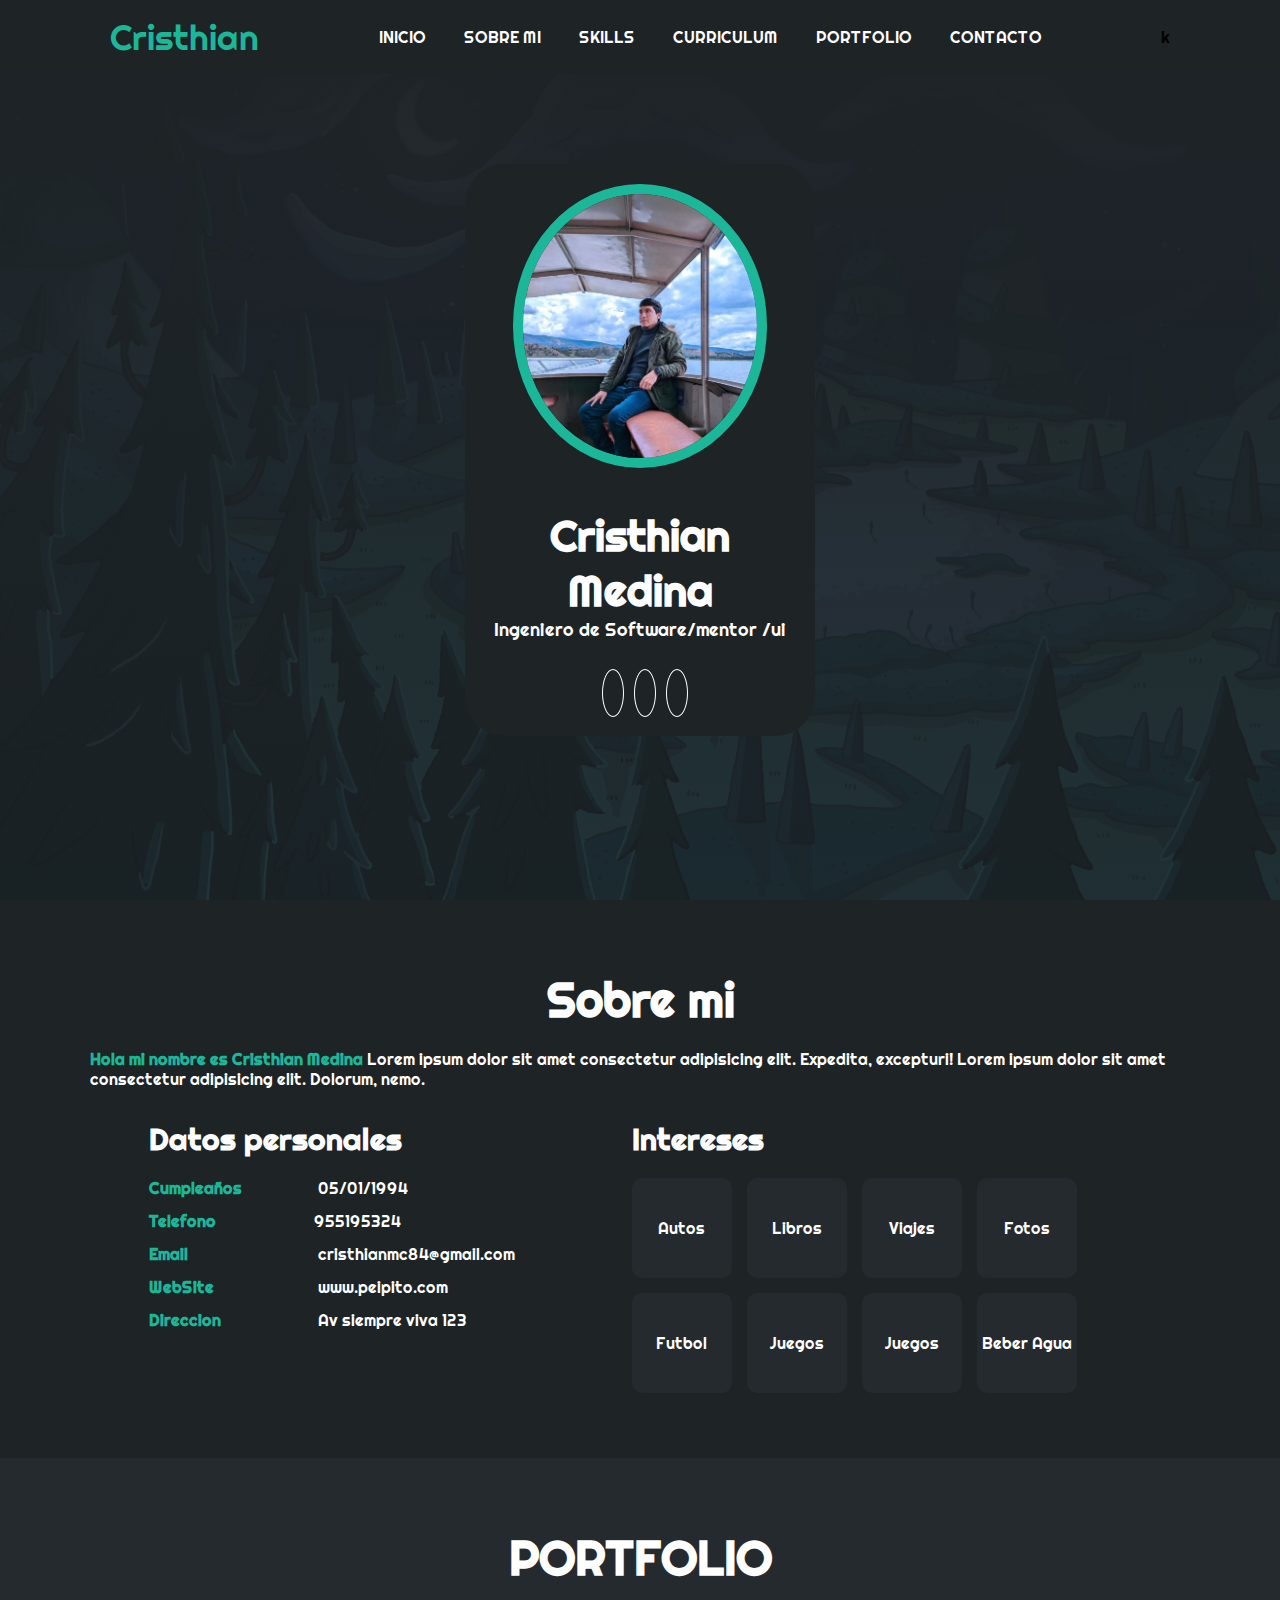
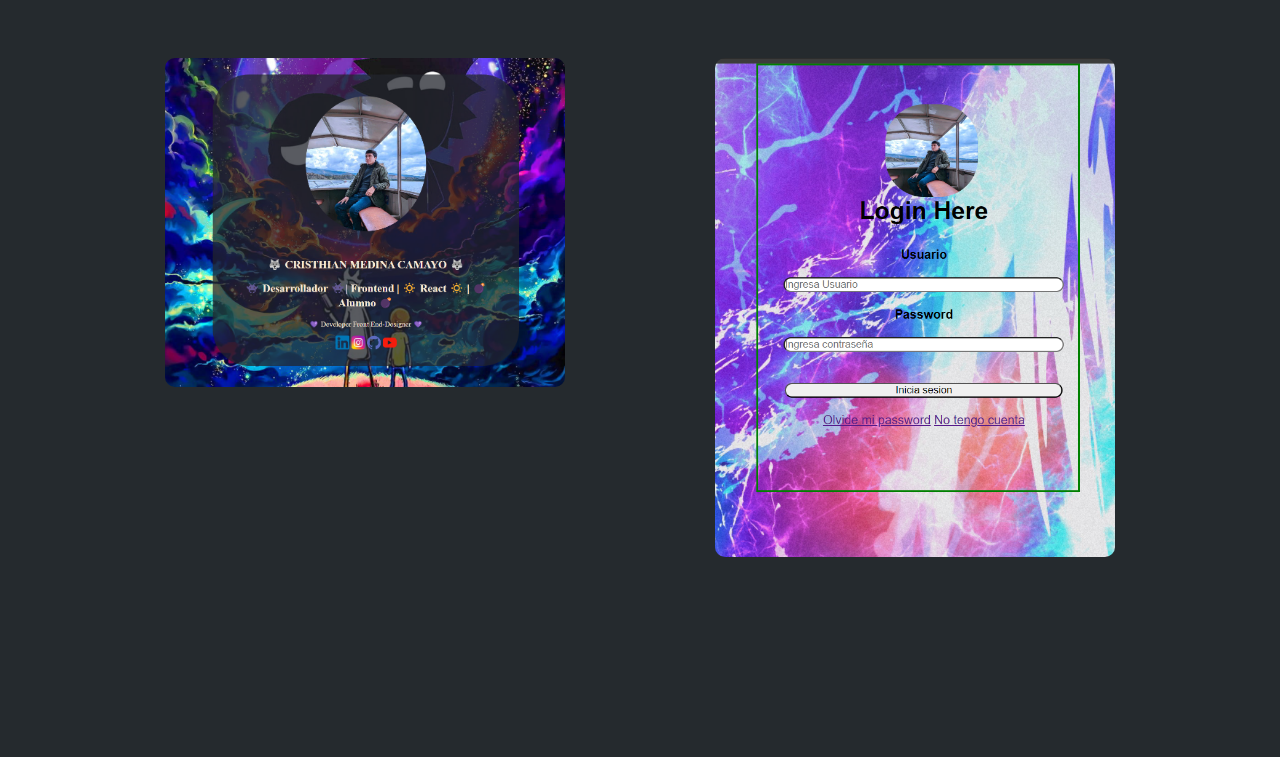
==== index.html @ 6ff674ab "new" ====
<!DOCTYPE html>
<html lang="en">
  <head>
    <meta charset="UTF-8" />
    <meta name="viewport" content="width=device-width, initial-scale=1.0" />
    <link
      rel="stylesheet"
      href="https://cdnjs.cloudflare.com/ajax/libs/font-awesome/6.1.2/css/all.min.css"
      integrity="sha512-1sCRPdkRXhBV2PBLUdRb4tMg1w2YPf37qatUFeS7zlBy7jJI8Lf4VHwWfZZfpXtYSLy85pkm9GaYVYMfw5BC1A=="
      crossorigin="anonymous"
      referrerpolicy="no-referrer"
    />
    <link rel="stylesheet" href="./potafolio.css" />
    <title>PORTAFOLIO G24</title>
  </head>
  <body>
    <!-- MENU ENCABEZADOO -->
    <div class="contenedor-header">
      <header>
        <div class="logo">
          <a href="">Cristhian</a>
        </div>
        <nav class="nav">
          <ul>
            <li><a href="">INICIO</a></li>
            <li><a href="">SOBRE MI</a></li>
            <li><a href="">SKILLS</a></li>
            <li><a href="">CURRICULUM</a></li>
            <li><a href="">PORTFOLIO</a></li>
            <li><a href="">CONTACTO</a></li>
          </ul>
        </nav>
        k
      </header>
    </div>
    <!-- seccion inicial HERO -->
    <section class="inicio">
      <div class="contenido-banner">
        <div class="contenedor-img">
          <img
            src="./imagenes/mi foto.jpg"
            alt="me"
          />
        </div>
        <h1>Cristhian Medina</h1>
        <h2>Ingeniero de Software/mentor /ui</h2>
        <div class="redes">
          <a href=""><i class="fa fa-brands fa-facebook"></i></a>
          <a href=""><i class="fa fa-brands fa-twitter"></i></a>
          <a href=""><i class="fa fa-brands fa-skype"></i></a>
        </div>
      </div>
    </section>
<!--  SOBRE MI -->
<section  class="sobre-mi">
  <div class="contenido-seccion">
    <h2>Sobre mi</h2>
    <p>
      <span>Hola mi nombre es Cristhian Medina</span> Lorem ipsum dolor
      sit amet consectetur adipisicing elit. Expedita, excepturi! Lorem
      ipsum dolor sit amet consectetur adipisicing elit. Dolorum, nemo.
    </p>
    <div class="fila">
      <div class="col">
        <h3 id="sobremi">Datos personales</h3>
        <ul>
          <li><strong>Cumpleaños</strong> 05/01/1994</li>
          <li><strong>Telefono</strong>955195324</li>
          <li><strong>Email</strong> cristhianmc84@gmail.com</li>
          <li><strong>WebSite</strong> www.peipito.com</li>
          <li><strong>Direccion</strong> Av siempre viva 123</li>
        </ul>
      </div>
      <div class="col">
        <h3>Intereses</h3>
       <div class="contenedor-intereses">
        <div class="interes">
          <i class="fa-solid fa-car"></i>
          <span>Autos</span>
        </div>
        <div class="interes">
            <i class="fa-solid fa-book"></i>
            <span>Libros</span>
          </div>
          <div class="interes">
            <i class="fa-solid fa-plane"></i>
            <span>Viajes</span>
          </div>
          <div class="interes">
            <i class="fa-solid fa-camera"></i>
            <span>Fotos</span>
          </div>
          <div class="interes">
            <i class="fa-solid fa-futbol"></i>
            <span>Futbol</span>
          </div>
          <div class="interes">
              <i class="fa-solid fa-gamepad"></i>
              <span>Juegos</span>
            </div>
            <div class="interes">
              <i class="fa-solid fa-plane"></i>
              <span>Juegos</span>
            </div>
            <div class="interes">
              <i class="fa-solid fa-beer"></i>
              <span>Beber Agua</span>
            </div>

       </div>
      </div>
    </div>
  </div>
</section>
<section id="portafolio" class="portafolio">
  <div class="contenido-seccion">
    <h2>PORTFOLIO</h2>
    <div class="galeria">
      <div class="proyecto">
        <img src="./imagenes/primerapractica.png" alt="" />
        <div class="overlay">
          <a target="_blank" href="https://tarjetacristhian.vercel.app/"
            ><h3>Cartilla</h3>
            <p>HTML-CSS</p></a
          >
        </div>
      </div>
      <div class="proyecto">
        <img src="./imagenes/tarea2.png" alt="" />
        <div class="overlay">
          <a target="_blank" href="https://tareados-f5yhe4s6o-cristhians-projects-1e40cb5e.vercel.app/"
            ><h3>Cartilla</h3>
            <p>HTML-CSS</p></a
          >
        </div>
      </div>
      <div class="proyecto">
        <img src="./imagenes/p1.png" alt="" />
        <div class="overlay">
          <a target="_blank" href="https://tarjeta-theta.vercel.app/"
            ><h3>Cartilla</h3>
            <p>HTML-CSS</p></a
          >
        </div>
      </div>
      <div class="proyecto">
        <img src="./imagenes/p1.png" alt="" />
        <div class="overlay">
          <a target="_blank" href="https://tarjeta-theta.vercel.app/"
            ><h3>Cartilla</h3>
            <p>HTML-CSS</p></a
          >
        </div>
      </div>
      
      
    </div>
  </div>
</section>
  </body>
</html>
---- potafolio.css ----
@import url("https://fonts.googleapis.com/css2?family=Righteous&display=swap");

* {
  margin: 0;
  padding: 0;
  box-sizing: border-box;
  font-family: "Righteous", sans-serif;
}

.contenedor-header {
  background-color: #1e2326;
  position: fixed;
  width: 100%;
  top: 0;
  left: 0;
  z-index: 99;
}

.contenedor-header header {
  max-width: 1100px;
  margin: auto;
  display: flex;
  justify-content: space-between;
  align-items: center;
  padding: 15px 20px;
}

.contenedor-header header .logo a {
  font-size: 35px;
  color: #1cb698;
  text-decoration: none;
}

.contenedor-header header nav ul {
  display: flex;
  list-style: none;
}

.contenedor-header header nav ul li a {
  color: #fff;
  text-align: none;
  text-decoration: none;
  margin: 0 15px;
  padding: 4px;
  transition: all ease-in 0.2s;
}
.contenedor-header header nav ul li a:hover {
  color: #1cb698;
}

/*  seccion inicial */

.inicio {
  padding: 20px;
  height: 100vh;
  color: #fff;
  background: linear-gradient(
      to top,
      rgba(30, 35, 38, 0.8),
      rgba(30, 35, 38, 1)
    ),
    url(./imagenes/904602.jpg);
  background-size: cover;
  display: flex;
  align-items: center;
}

.inicio .contenido-banner {
  padding: 20px;
  background-color: #1e2326;
  max-width: 350px;
  margin: auto;
  text-align: center;
  border-radius: 40px;
}

.inicio .contenido-banner img {
  margin-top: 80px;
  border: 10px solid #1cb698;
  display: block;
  width: 82%;
  border-radius: 50%;
  margin: auto;
}

.inicio .contenido-banner h1 {
  margin-top: 40px;
  font-size: 43px;
}

.inicio .contenido-banner h2{
    font-size: 18px;
    font-weight: normal;
    margin-bottom: 30px;
}

.inicio .contenido-banner .redes a{
    color: #fff;    
    text-decoration: none;
    border: solid 1px #fff;
    border-radius: 100%;
    padding: 10px;
    width: 45px;
    height: 45px;
    margin-left: 10px;
    line-height: 45px;
    font-size: 20px;
    transition: .3s;
}

.inicio .contenido-banner .redes a:hover{
    background-color: #1cb698;
}

/* seccion sobre mi */

.sobre-mi {
  background-color: #1e2326;
  color: #fff;
  padding: 50px 20px;
}

.sobre-mi h2 {
  text-align: center;
  font-size: 47px;
  padding: 20px 0;
}

.sobre-mi .contenido-seccion {
  max-width: 1100px;
  margin: auto;
}

.sobre-mi .contenido-seccion p {
  font: 16px;
  line-height: 20px;
  margin-bottom: 30px;
}

.sobre-mi .contenido-seccion p span {
  color: #1cb698;
  font-weight: bold;
}

.sobre-mi .fila {
  display: flex;
  justify-content: space-around;
}

.sobre-mi .fila col {
  width: 50%;
}

.sobre-mi .fila h3 {
  font-size: 30px;
  margin-bottom: 20px;
}

.sobre-mi .fila .col ul {
  list-style: none;
}

.sobre-mi .fila .col ul li {
  margin: 12px 0;
}

.sobre-mi .fila .col ul li strong {
  display: inline-block;
  color: #1cb698;
  width: 130px;
  margin-right: 35px;
}

/* intereses */

.sobre-mi .fila .col .contenedor-intereses {
  display: flex;
  flex-wrap: wrap;
  width: 500px;
}

.sobre-mi .fila .col .contenedor-intereses .interes {
  display: flex;
  height: 100px;
  width: 100px;
  background-color: #252a2e;
  border-radius: 10px;
  margin: 0 15px 15px 0;
  flex-direction: column;
  align-items: center;
  justify-content: center;
  transition: 0.3s;
}
.sobre-mi .fila .col .contenedor-intereses .interes:hover{
  background-color: #1cb698;
}

.sobre-mi .fila .col .contenedor-intereses .interes i{
  font-size: 30px;
}
/* portafolio */

.portafolio{
  background-color: #252a2e;
  color: #fff;
  padding: 50px 20px;
}

.portafolio .contenido-seccion{
  max-width: 1100px;
  margin: auto;

}

.portafolio h2{
  font-size: 47px;
  text-align: center;
  padding: 20px 0;
}

.portafolio .galeria{
  display: flex;
  flex-wrap: wrap;
  justify-content: space-around;
}

.portafolio .galeria .proyecto{
  position: relative;
  width: 400px;
  height: fit-content;
  margin: 50px;
  cursor: pointer;
  
}

.portafolio .galeria .proyecto img{
  width: 100%;
  border-radius: 10px;
  display: block;
}
.portafolio .galeria .proyecto .overlay{
  position: absolute;
  top: 0;
  width: 100%;
  height: 100%;
  text-align: center;
  display: flex;
  flex-direction: column;
  justify-content: center;
  transition: 1s;
  letter-spacing: 4px;
  opacity: 0;
  background: linear-gradient(rgba(28,182,150,.8),rgba(28,182,150,.8));
}

.portafolio .galeria .proyecto .overlay h3{
  margin-bottom: 20px;
  transition: 1s;
}
.portafolio .galeria .proyecto .overlay:hover{
  opacity: 1;
  box-shadow: rgb(214, 126, 3) 0px 20px 30px -10px;
}

.portafolio .galeria .proyecto .overlay:hover h3{
  margin-bottom: 0px;
}
.portafolio .galeria .proyecto .overlay p{
  margin-bottom: 40px;
}
.portafolio .galeria .proyecto .overlay a{
text-decoration: none;
color: #fff;
}
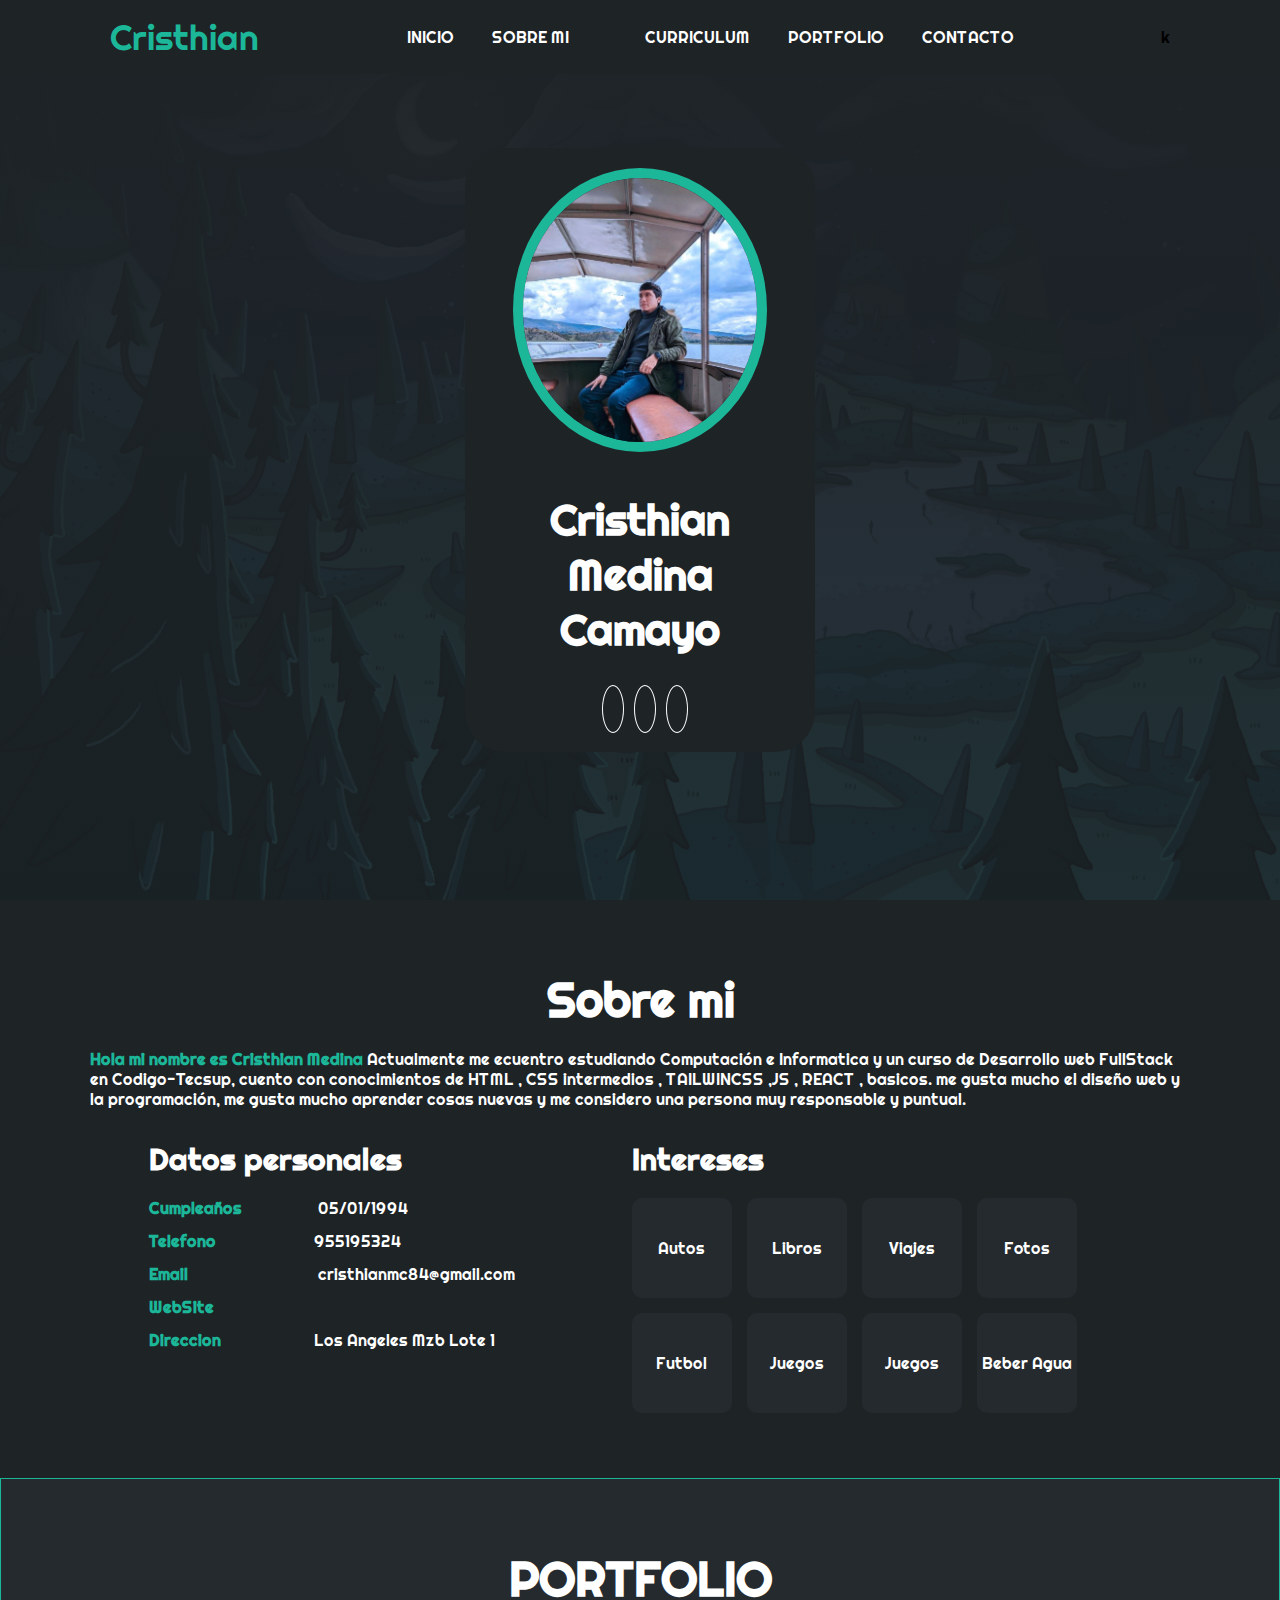
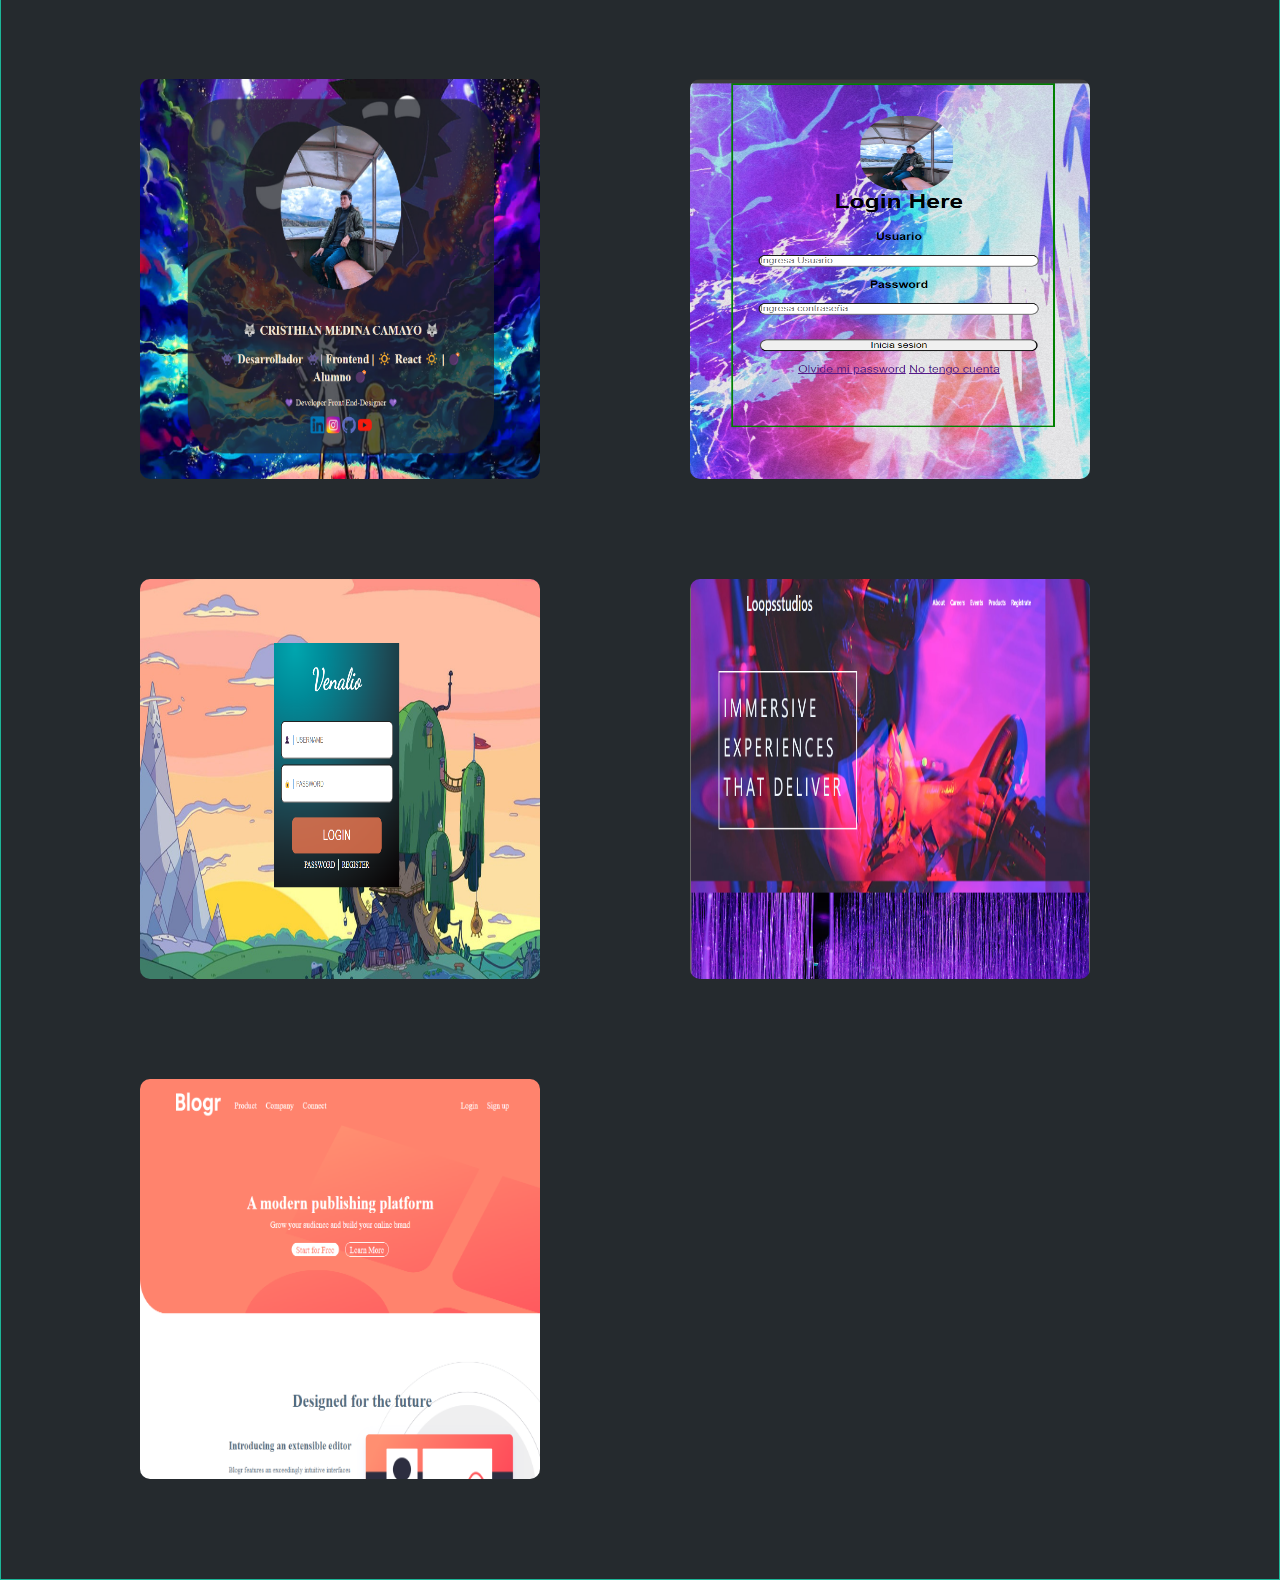
==== commit 2ac9f334: "new" ====
--- a/index.html
+++ b/index.html
@@ -23,10 +23,10 @@
         <nav class="nav">
           <ul>
             <li><a href="">INICIO</a></li>
-            <li><a href="">SOBRE MI</a></li>
-            <li><a href="">SKILLS</a></li>
-            <li><a href="">CURRICULUM</a></li>
-            <li><a href="">PORTFOLIO</a></li>
+            <li><a href="#sobremi">SOBRE MI</a></li>
+            <li><a href=""></a></li>
+            <li><a href="https://drive.google.com/file/d/1qynLDhpEaETx-9r6DtU4ChM8KN53NraI/view?usp=drive_link">CURRICULUM</a></li>
+            <li ><a  href="#portafolio">PORTFOLIO  </a></li>
             <li><a href="">CONTACTO</a></li>
           </ul>
         </nav>
@@ -42,12 +42,12 @@
             alt="me"
           />
         </div>
-        <h1>Cristhian Medina</h1>
-        <h2>Ingeniero de Software/mentor /ui</h2>
+        <h1>Cristhian Medina Camayo</h1>
+        <h2></h2>
         <div class="redes">
-          <a href=""><i class="fa fa-brands fa-facebook"></i></a>
-          <a href=""><i class="fa fa-brands fa-twitter"></i></a>
-          <a href=""><i class="fa fa-brands fa-skype"></i></a>
+          <a href="https://www.facebook.com/profile.php?id=100011307222416&locale=es_LA"><i class="fa fa-brands fa-facebook"></i></a>
+          <a href="https://wa.link/iizacw"><i class="fa fa-brands fa-whatsapp"></i></a>
+          <a target="" href="https://github.com/Cristhianmca" ><i class="fa fa-brands fa-github"> </i> </a>
         </div>
       </div>
     </section>
@@ -56,9 +56,8 @@
   <div class="contenido-seccion">
     <h2>Sobre mi</h2>
     <p>
-      <span>Hola mi nombre es Cristhian Medina</span> Lorem ipsum dolor
-      sit amet consectetur adipisicing elit. Expedita, excepturi! Lorem
-      ipsum dolor sit amet consectetur adipisicing elit. Dolorum, nemo.
+      <span>Hola mi nombre es Cristhian Medina</span> Actualmente me ecuentro estudiando Computación e Informatica y un curso de Desarrollo web FullStack en Codigo-Tecsup, cuento con conocimientos de HTML , CSS intermedios , TAILWINCSS ,JS , REACT , basicos.
+      me gusta mucho el diseño web y la programación, me gusta mucho aprender cosas nuevas y me considero una persona muy responsable y puntual.
     </p>
     <div class="fila">
       <div class="col">
@@ -67,8 +66,8 @@
           <li><strong>Cumpleaños</strong> 05/01/1994</li>
           <li><strong>Telefono</strong>955195324</li>
           <li><strong>Email</strong> cristhianmc84@gmail.com</li>
-          <li><strong>WebSite</strong> www.peipito.com</li>
-          <li><strong>Direccion</strong> Av siempre viva 123</li>
+          <li><strong>WebSite</strong></li>
+          <li><strong>Direccion</strong>Los Angeles Mzb Lote 1</li>
         </ul>
       </div>
       <div class="col">
@@ -135,18 +134,27 @@
         </div>
       </div>
       <div class="proyecto">
-        <img src="./imagenes/p1.png" alt="" />
+        <img src="./imagenes/login.png" alt="" />
         <div class="overlay">
-          <a target="_blank" href="https://tarjeta-theta.vercel.app/"
+          <a target="_blank" href="https://practica7-two.vercel.app/login.html"
             ><h3>Cartilla</h3>
             <p>HTML-CSS</p></a
           >
         </div>
       </div>
       <div class="proyecto">
-        <img src="./imagenes/p1.png" alt="" />
+        <img src="./imagenes/practica7header.png" alt="" />
         <div class="overlay">
-          <a target="_blank" href="https://tarjeta-theta.vercel.app/"
+          <a target="_blank" href="https://practica7-two.vercel.app/"
+            ><h3>Cartilla</h3>
+            <p>HTML-CSS</p></a
+          >
+        </div>
+      </div>
+      <div class="proyecto">
+        <img src="./imagenes/ejercicio.png" alt="" />
+        <div class="overlay">
+          <a target="_blank" href="https://ejercicio-zeta.vercel.app/"
             ><h3>Cartilla</h3>
             <p>HTML-CSS</p></a
           >
--- a/potafolio.css
+++ b/potafolio.css
@@ -204,6 +204,8 @@
   background-color: #252a2e;
   color: #fff;
   padding: 50px 20px;
+  border: solid 1px #1cb698;
+  
 }
 
 .portafolio .contenido-seccion{
@@ -219,9 +221,11 @@
 }
 
 .portafolio .galeria{
-  display: flex;
-  flex-wrap: wrap;
-  justify-content: space-around;
+  display: grid;
+  grid-template-columns: repeat(2, 1fr);
+  width: 100%;
+  
+ 
 }
 
 .portafolio .galeria .proyecto{
@@ -232,6 +236,11 @@
   cursor: pointer;
   
 }
+.proyecto img{
+  width: 100%;
+  height: 400px;
+  
+}
 
 .portafolio .galeria .proyecto img{
   width: 100%;
